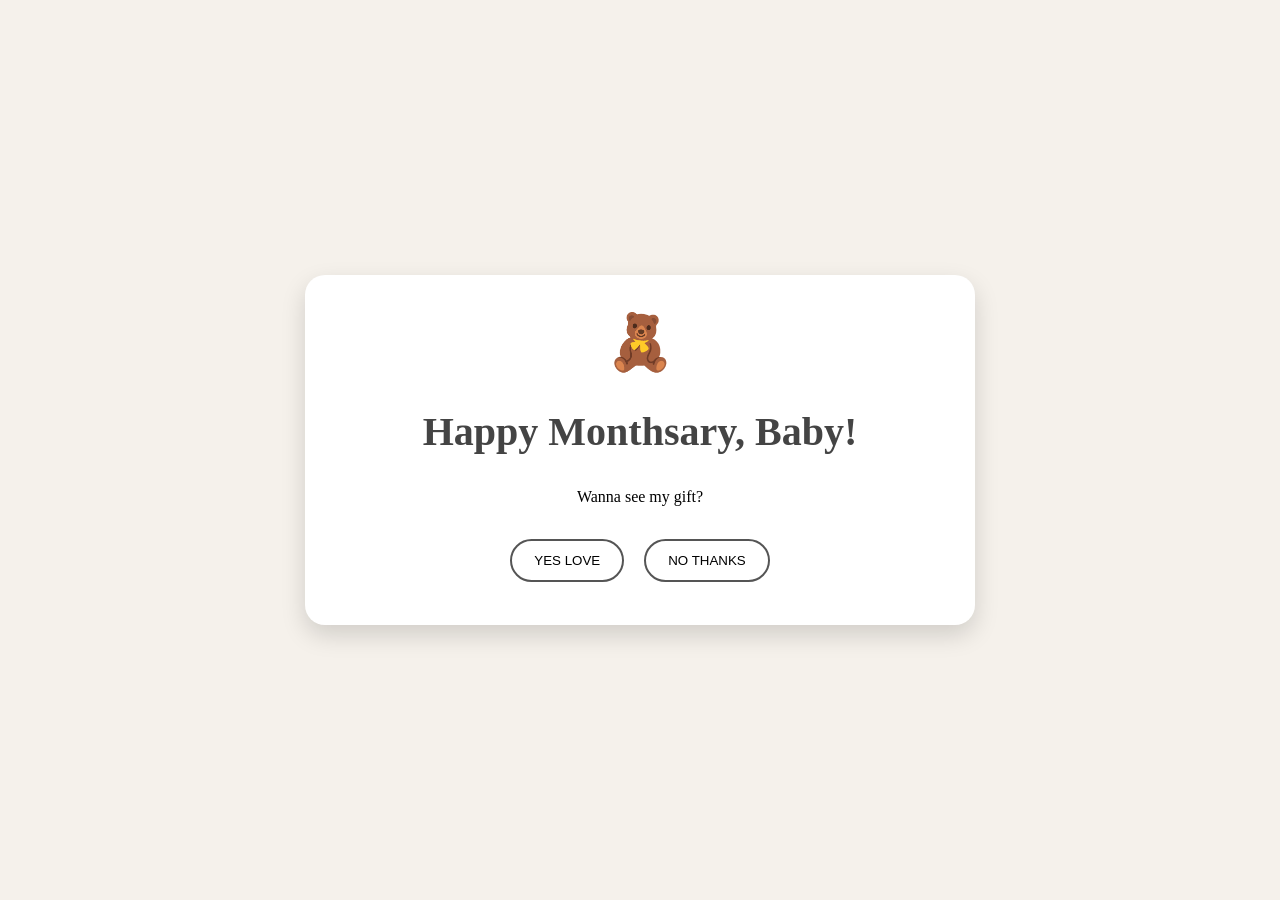
==== index.html @ 37682493 "Add files via upload" ====
<!DOCTYPE html>
<html lang="en">
<head>
  <meta charset="UTF-8">
  <title>Happy Monthsary</title>
  <link rel="stylesheet" href="style.css">
</head>
<body>

<!-- PAGE 1 -->
<section id="page1" class="page active">
  <div class="card">
    <div class="bear">🧸</div>
    <h1>Happy Monthsary, Baby!</h1>
    <p>Wanna see my gift?</p>

    <div class="btns">
      <button onclick="nextPage()">YES LOVE</button>
      <button onclick="alert('Too bad 😚')">NO THANKS</button>
    </div>
  </div>
</section>

<!-- PAGE 2 -->
<section id="page2" class="page">
  <div class="card">
    <h2>Pick and Click!</h2>

    <div class="choices">
      <div class="box" onclick="showLetter()">🖼️</div>
      <div class="box" onclick="showLetter()">💌</div>
      <div class="box" onclick="showLetter()">💐</div>
    </div>

    <p>I hope you'll love them, baby ♡</p>
  </div>
</section>

<!-- PAGE 3 -->
<section id="page3" class="page">
  <div class="card">
    <h1>Happy Monthsary, Love!</h1>

    <p id="letter">
      Another month has passed, and I'm beyond grateful that I get to spend it with you...
      Thank you for staying, for trying, and for loving me through every moment.
      I love you endlessly. ❤️
    </p>

    <button onclick="backHome()">Return</button>
  </div>
</section>

<script src="script.js"></script>
</body>
</html>
---- style.css ----
body{
  margin:0;
  font-family: Georgia, serif;
  background:#f5f1eb;
}

.page{
  display:none;
  height:100vh;
  justify-content:center;
  align-items:center;
}

.active{
  display:flex;
}

.card{
  width:90%;
  max-width:600px;
  background:white;
  padding:35px;
  text-align:center;
  border-radius:20px;
  box-shadow:0 10px 25px rgba(0,0,0,.15);
}

h1{
  font-size:40px;
  color:#444;
}

h2{
  color:#555;
}

.bear{
  font-size:55px;
}

.btns{
  margin-top:25px;
}

button{
  padding:12px 22px;
  margin:8px;
  border:2px solid #555;
  border-radius:30px;
  background:white;
  cursor:pointer;
}

button:hover{
  background:#555;
  color:white;
}

.choices{
  display:flex;
  justify-content:center;
  gap:18px;
  margin:30px 0;
}

.box{
  width:90px;
  height:90px;
  border:3px solid #7d8aa6;
  border-radius:18px;
  display:flex;
  justify-content:center;
  align-items:center;
  font-size:42px;
  cursor:pointer;
}

#letter{
  text-align:justify;
  line-height:1.8;
}
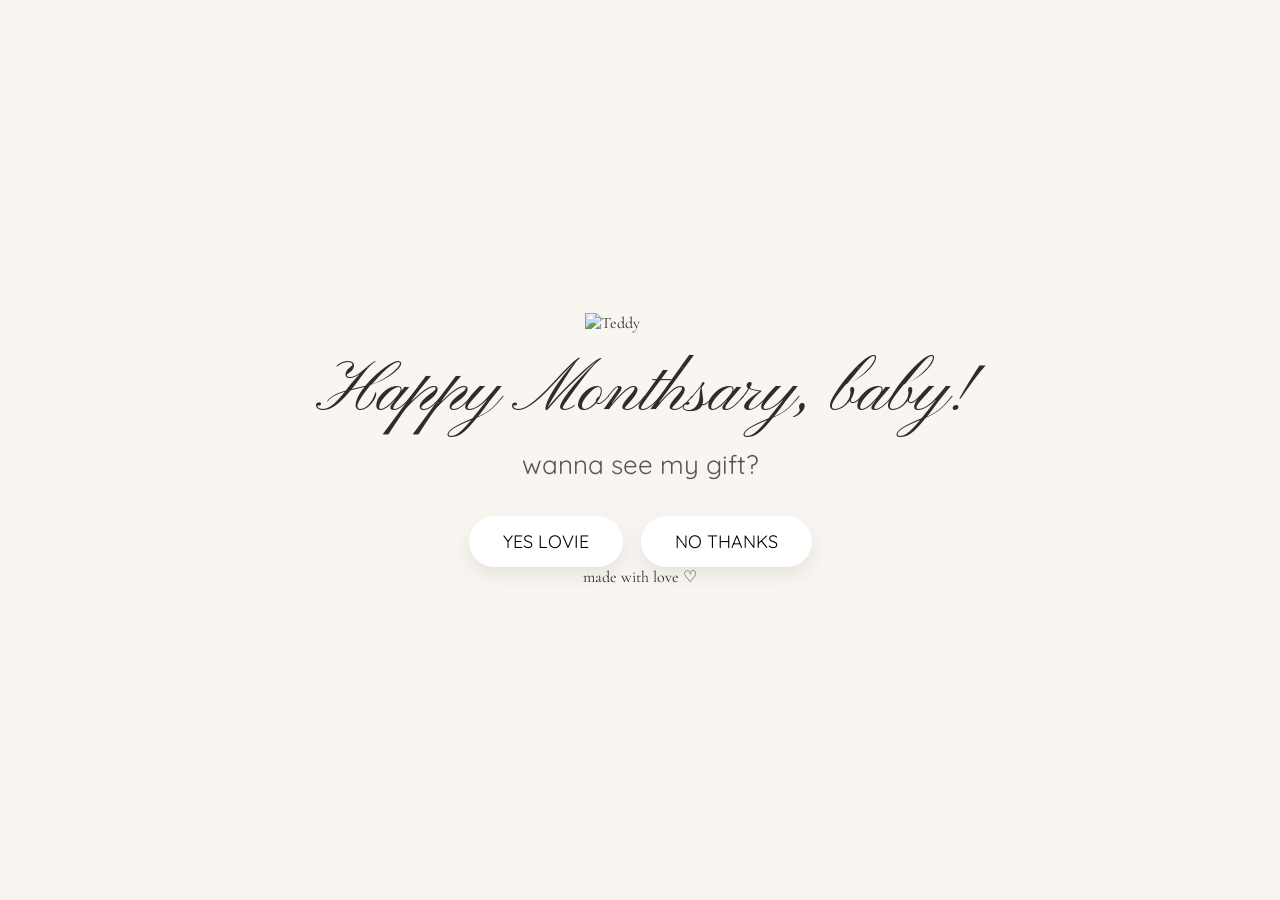
==== commit a20c769d: "Add files via upload" ====
--- a/index.html
+++ b/index.html
@@ -1,56 +1,50 @@
 <!DOCTYPE html>
 <html lang="en">
 <head>
-  <meta charset="UTF-8">
-  <title>Happy Monthsary</title>
-  <link rel="stylesheet" href="style.css">
+    <meta charset="UTF-8">
+    <meta name="viewport" content="width=device-width, initial-scale=1.0">
+    <title>Happy Monthsary ❤️</title>
+
+    <link rel="stylesheet" href="style.css">
+
+    <link href="https://fonts.googleapis.com/css2?family=Pinyon+Script&family=Cormorant+Garamond:wght@300;400;600&family=Quicksand:wght@400;600&display=swap" rel="stylesheet">
 </head>
 <body>
 
-<!-- PAGE 1 -->
-<section id="page1" class="page active">
-  <div class="card">
-    <div class="bear">🧸</div>
-    <h1>Happy Monthsary, Baby!</h1>
-    <p>Wanna see my gift?</p>
+    <!-- Background Music -->
+    <audio id="bgMusic" autoplay loop>
+        <source src="Kyle Raphael - Libu-libong buwan (uuwian) (Official Lyric Video).mp3" type="audio/mpeg">
+    </audio>
 
-    <div class="btns">
-      <button onclick="nextPage()">YES LOVE</button>
-      <button onclick="alert('Too bad 😚')">NO THANKS</button>
-    </div>
-  </div>
-</section>
+    <div class="container">
 
-<!-- PAGE 2 -->
-<section id="page2" class="page">
-  <div class="card">
-    <h2>Pick and Click!</h2>
+        <!-- Teddy Image -->
+        <img src="https://icon2.cleanpng.com/ci4/lqo/zxo/ac7o84a7y.webp" alt="Teddy" class="teddy">
 
-    <div class="choices">
-      <div class="box" onclick="showLetter()">🖼️</div>
-      <div class="box" onclick="showLetter()">💌</div>
-      <div class="box" onclick="showLetter()">💐</div>
+        <!-- Title -->
+        <h1 class="title">Happy Monthsary, baby!</h1>
+
+        <p class="subtitle">wanna see my gift?</p>
+
+        <!-- Buttons -->
+        <div class="buttons">
+
+            <button class="yes-btn"
+                onclick="location.href='menu.html'">
+                YES LOVIE
+            </button>
+
+            <button class="no-btn" id="noBtn">
+                NO THANKS
+            </button>
+
+        </div>
+
+        <p class="credit">made with love ♡</p>
+
     </div>
 
-    <p>I hope you'll love them, baby ♡</p>
-  </div>
-</section>
+    <script src="script.js"></script>
 
-<!-- PAGE 3 -->
-<section id="page3" class="page">
-  <div class="card">
-    <h1>Happy Monthsary, Love!</h1>
-
-    <p id="letter">
-      Another month has passed, and I'm beyond grateful that I get to spend it with you...
-      Thank you for staying, for trying, and for loving me through every moment.
-      I love you endlessly. ❤️
-    </p>
-
-    <button onclick="backHome()">Return</button>
-  </div>
-</section>
-
-<script src="script.js"></script>
 </body>
 </html>
--- a/style.css
+++ b/style.css
@@ -1,81 +1,299 @@
+*{
+    margin:0;
+    padding:0;
+    box-sizing:border-box;
+    scroll-behavior:smooth;
+}
+
 body{
-  margin:0;
-  font-family: Georgia, serif;
-  background:#f5f1eb;
-}
-
-.page{
-  display:none;
-  height:100vh;
-  justify-content:center;
-  align-items:center;
-}
-
-.active{
-  display:flex;
+    font-family:'Cormorant Garamond',serif;
+    background:linear-gradient(rgba(248,245,240,.92),rgba(248,245,240,.92)),
+    url("images/paper.jpg");
+    background-size:cover;
+    background-position:center;
+    color:#2d2d2d;
+    overflow-x:hidden;
+}
+
+/* Floating background hearts */
+body::before{
+    content:"";
+    position:fixed;
+    inset:0;
+    background-image:
+    radial-gradient(#ffffff55 1px,transparent 1px);
+    background-size:35px 35px;
+    pointer-events:none;
+    opacity:.5;
+}
+
+/* Center Layout */
+.container,
+.menu-page,
+.flowers-page,
+.letter-page{
+    min-height:100vh;
+    display:flex;
+    justify-content:center;
+    align-items:center;
+    flex-direction:column;
+    padding:40px;
+    animation:fade 1s ease;
+}
+
+@keyframes fade{
+    from{opacity:0; transform:translateY(20px);}
+    to{opacity:1; transform:translateY(0);}
+}
+
+/* Teddy */
+.teddy{
+    width:110px;
+    animation:float 3s ease-in-out infinite;
+}
+
+@keyframes float{
+    0%,100%{transform:translateY(0);}
+    50%{transform:translateY(-10px);}
+}
+
+/* Titles */
+.title{
+    font-family:'Pinyon Script',cursive;
+    font-size:72px;
+    font-weight:400;
+    text-align:center;
+    margin-top:15px;
+}
+
+.subtitle{
+    font-size:26px;
+    margin:10px 0 35px;
+    color:#555;
+    font-family:'Quicksand',sans-serif;
+}
+
+/* Buttons */
+.buttons{
+    display:flex;
+    gap:18px;
+    flex-wrap:wrap;
+    justify-content:center;
+}
+
+button{
+    padding:14px 34px;
+    border:none;
+    border-radius:50px;
+    background:white;
+    font-size:18px;
+    cursor:pointer;
+    font-family:'Quicksand',sans-serif;
+    box-shadow:0 8px 20px rgba(0,0,0,.08);
+    transition:.3s;
+}
+
+button:hover{
+    transform:translateY(-3px);
+    background:#2d2d2d;
+    color:white;
+}
+
+/* Sad Page */
+.sad-face{
+    font-size:110px;
+    animation:bounce 2s infinite;
+}
+
+@keyframes bounce{
+    50%{transform:translateY(-8px);}
+}
+
+.sure-text{
+    font-size:28px;
+    text-align:center;
+    margin:20px 0 35px;
+}
+
+/* Menu Cards */
+.menu-title{
+    font-family:'Pinyon Script',cursive;
+    font-size:58px;
+}
+
+.cards{
+    display:flex;
+    gap:28px;
+    margin:35px 0;
+    flex-wrap:wrap;
+    justify-content:center;
 }
 
 .card{
-  width:90%;
-  max-width:600px;
-  background:white;
-  padding:35px;
-  text-align:center;
-  border-radius:20px;
-  box-shadow:0 10px 25px rgba(0,0,0,.15);
-}
-
-h1{
-  font-size:40px;
-  color:#444;
-}
-
-h2{
-  color:#555;
-}
-
-.bear{
-  font-size:55px;
-}
-
-.btns{
-  margin-top:25px;
-}
-
-button{
-  padding:12px 22px;
-  margin:8px;
-  border:2px solid #555;
-  border-radius:30px;
-  background:white;
-  cursor:pointer;
-}
-
-button:hover{
-  background:#555;
-  color:white;
-}
-
-.choices{
-  display:flex;
-  justify-content:center;
-  gap:18px;
-  margin:30px 0;
-}
-
-.box{
-  width:90px;
-  height:90px;
-  border:3px solid #7d8aa6;
-  border-radius:18px;
-  display:flex;
-  justify-content:center;
-  align-items:center;
-  font-size:42px;
-  cursor:pointer;
-}
-
-#letter{
-  text-align:justify;
-  line-height:1.8;
+    width:180px;
+    height:180px;
+    border-radius:25px;
+    background:rgba(255,255,255,.45);
+    backdrop-filter:blur(10px);
+    box-shadow:0 10px 25px rgba(0,0,0,.08);
+    display:flex;
+    flex-direction:column;
+    justify-content:center;
+    align-items:center;
+    cursor:pointer;
+    transition:.35s;
+}
+
+.card:hover{
+    transform:translateY(-8px) scale(1.04);
+}
+
+.card span{
+    font-size:70px;
+}
+
+.card p{
+    margin-top:12px;
+    font-size:20px;
+}
+
+/* Memories */
+.memory-page{
+    min-height:100vh;
+    display:grid;
+    grid-template-columns:260px 1fr;
+    gap:45px;
+    padding:35px;
+}
+
+.left{
+    display:flex;
+    flex-direction:column;
+    gap:18px;
+}
+
+.collage{
+    width:100%;
+    border-radius:18px;
+    box-shadow:0 10px 25px rgba(0,0,0,.12);
+}
+
+.right{
+    display:grid;
+    grid-template-columns:repeat(2,1fr);
+    gap:25px;
+    align-content:start;
+}
+
+.photo{
+    text-align:center;
+}
+
+.photo img{
+    width:130px;
+    height:130px;
+    border-radius:50%;
+    object-fit:cover;
+    border:5px solid white;
+    box-shadow:0 8px 18px rgba(0,0,0,.15);
+    transition:.3s;
+}
+
+.photo img:hover{
+    transform:scale(1.08);
+}
+
+.photo p{
+    margin-top:10px;
+    font-size:17px;
+    font-family:'Quicksand',sans-serif;
+}
+
+/* Letter */
+.letter-card{
+    max-width:800px;
+    background:rgba(255,255,255,.55);
+    backdrop-filter:blur(10px);
+    padding:45px;
+    border-radius:28px;
+    box-shadow:0 12px 30px rgba(0,0,0,.08);
+}
+
+.letter-card h1{
+    font-family:'Pinyon Script',cursive;
+    font-size:60px;
+    text-align:center;
+    margin-bottom:20px;
+}
+
+.letter-card p{
+    font-size:23px;
+    line-height:2;
+    white-space:pre-line;
+    text-align:justify;
+}
+
+/* Flowers */
+.flowers-page{
+    flex-direction:row;
+    gap:60px;
+}
+
+.bouquet{
+    width:260px;
+    animation:float 3s ease-in-out infinite;
+    filter:drop-shadow(0 12px 20px rgba(0,0,0,.15));
+}
+
+.right-side h1{
+    font-family:'Pinyon Script',cursive;
+    font-size:62px;
+}
+
+.right-side h2{
+    font-size:28px;
+    font-weight:400;
+    margin-bottom:25px;
+}
+
+.player{
+    width:260px;
+    margin-bottom:20px;
+}
+
+/* Mobile */
+@media(max-width:768px){
+
+.title{font-size:52px;}
+
+.memory-page{
+grid-template-columns:1fr;
+}
+
+.right{
+grid-template-columns:repeat(2,1fr);
+justify-items:center;
+}
+
+.flowers-page{
+flex-direction:column;
+text-align:center;
+}
+
+.cards{
+gap:18px;
+}
+
+.card{
+width:145px;
+height:145px;
+}
+
+.letter-card{
+padding:25px;
+}
+
+.letter-card p{
+font-size:18px;
+}
 }
